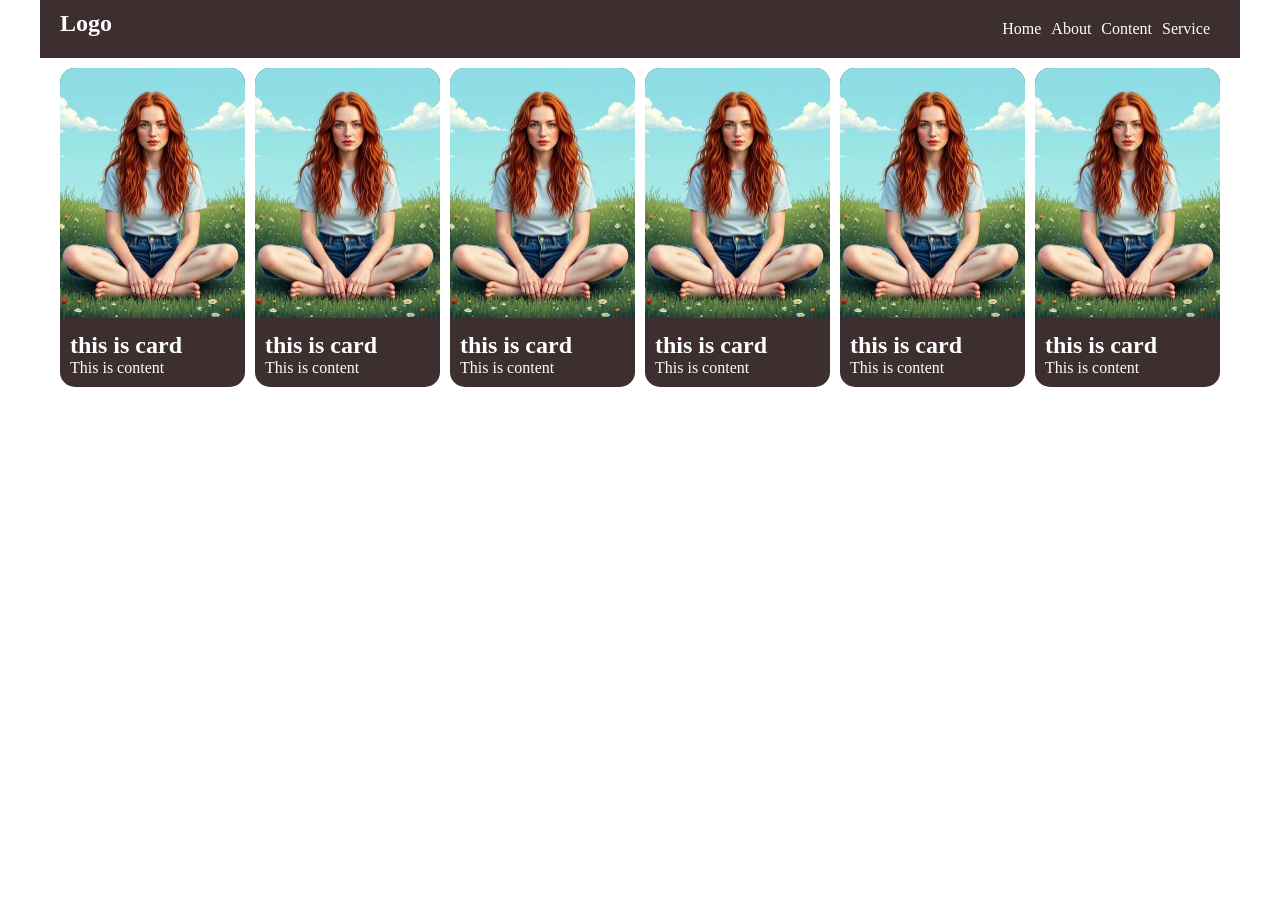
==== responsive/index.html @ 55611388 "responsive" ====
<!doctype html>
<html>
  <head>
    <meta charset="utf-8" />
    <meta http-equiv="X-UA-Compatible" content="IE=edge" />
    <title>Responsive</title>
    <meta name="viewport" content="width=device-width, initial-scale=1" />
    <link rel="stylesheet" type="text/css" media="screen" href="style.css" />
  </head>
  <body>
    <div class="wapper">
      <!-- navbar start -->
      <div class="header">
        <nav>
          <h1>Logo</h1>
          <ul>
            <li><a href="#">Home</a></li>
            <li><a href="#">About</a></li>
            <li><a href="#">Content</a></li>
            <li><a href="#">Service</a></li>
          </ul>
        </nav>
      </div>
      <!-- navbar end -->
      <div class="container">
        <div class="card">
          <img src="./image/reimagine.webp" />
          <div class="card-content">
            <h2>this is card</h2>
            <p>This is content</p>
          </div>
        </div>
        <div class="card">
          <img src="./image/reimagine.webp" />
          <div class="card-content">
            <h2>this is card</h2>
            <p>This is content</p>
          </div>
        </div>
        <div class="card">
          <img src="./image/reimagine.webp" />
          <div class="card-content">
            <h2>this is card</h2>
            <p>This is content</p>
          </div>
        </div>
        <div class="card">
          <img src="./image/reimagine.webp" />
          <div class="card-content">
            <h2>this is card</h2>
            <p>This is content</p>
          </div>
        </div>
        <div class="card">
          <img src="./image/reimagine.webp" />
          <div class="card-content">
            <h2>this is card</h2>
            <p>This is content</p>
          </div>
        </div>
        <div class="card hidden">
          <img src="./image/reimagine.webp" />
          <div class="card-content">
            <h2>this is card</h2>
            <p>This is content</p>
          </div>
        </div>
      </div>
    </div>
  </body>
</html>
---- responsive/style.css ----
* {
    padding: 0;
    margin: 0;
    text-decoration: none;
    list-style: none;
    box-sizing: border-box;
}

:root {
    --bg-color: #3d2f2f;
    --text-color: #fefefe;
    --btn-color: #060af8;
}

.wapper {
    max-width: 1200px;
    /* border: 1px solid red; */
    margin: 0 auto;
}

.header  {
    background-color: var(--bg-color);
}

nav {
    display: flex;
    justify-content: space-between;
    padding: 10px 20px;
}

nav h1 {
    color: var(--text-color);
}

ul {
    display: flex;
}

ul li {
    margin-right: 10px;
    padding: 10px 0;
}

ul li a {
    color: var(--text-color);
}

.container {
    padding: 10px 20px;
    display: flex;
    gap: 10px;
}

.card {
    width: 390px;
    background-color: var(--bg-color);
    border-radius: 15px;
    overflow: hidden;
}

.card img {
    width: 100%;
    height: 250px;
    object-fit: cover;
    object-position: center;
    transition: transform 0.5s ease-in-out;
    /* transition: 0.5s; */
}

.card img:hover {
    transform: translateY(-10px);
    opacity: 0.6;
}

.card-content {
    padding: 10px;
}

.card-content h2 {
    color: var(--text-color);
}

.card-content p {
    color: var(--text-color);
}

@media (max-width: 991px) {
    .container {
        max-width: 400px;
        flex-direction: column;
        margin: 0 auto;
    }

    .header {
        background-color: var(--btn-color);
    }
}

@media (max-width: 767px) {
    .container {
        flex-direction: column;
    }

    .header {
        background-color: var(--bg-color);
    }

    ul {
        display: none;
    }

    .hidden {
        display: none;
    }
}
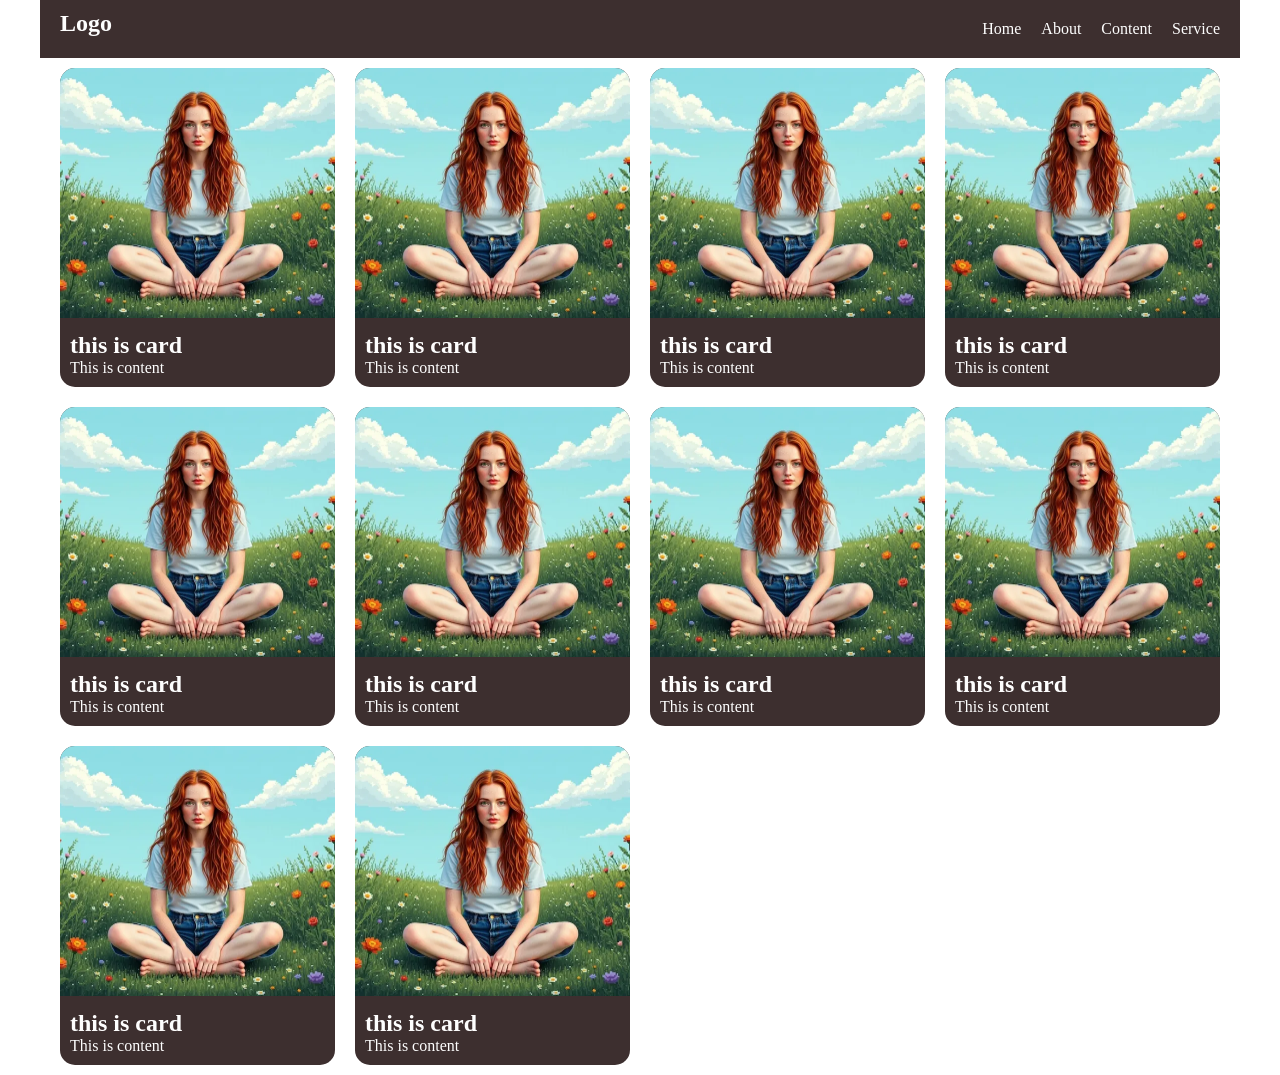
==== commit 0230e868: "responsive" ====
--- a/responsive/index.html
+++ b/responsive/index.html
@@ -58,6 +58,34 @@
             <p>This is content</p>
           </div>
         </div>
+        <div class="card">
+          <img src="./image/reimagine.webp" />
+          <div class="card-content">
+            <h2>this is card</h2>
+            <p>This is content</p>
+          </div>
+        </div>
+        <div class="card">
+          <img src="./image/reimagine.webp" />
+          <div class="card-content">
+            <h2>this is card</h2>
+            <p>This is content</p>
+          </div>
+        </div>
+        <div class="card">
+          <img src="./image/reimagine.webp" />
+          <div class="card-content">
+            <h2>this is card</h2>
+            <p>This is content</p>
+          </div>
+        </div>
+        <div class="card">
+          <img src="./image/reimagine.webp" />
+          <div class="card-content">
+            <h2>this is card</h2>
+            <p>This is content</p>
+          </div>
+        </div>
         <div class="card hidden">
           <img src="./image/reimagine.webp" />
           <div class="card-content">
--- a/responsive/style.css
+++ b/responsive/style.css
@@ -20,7 +20,10 @@
 
 .header  {
     background-color: var(--bg-color);
-}
+    position: sticky;
+    top: 0; 
+    z-index: 1000;
+}   
 
 nav {
     display: flex;
@@ -34,25 +37,32 @@
 
 ul {
     display: flex;
+    gap: 20px;
 }
 
 ul li {
-    margin-right: 10px;
     padding: 10px 0;
 }
 
 ul li a {
     color: var(--text-color);
+    transition: transform .5s ease-in-out;
+}
+
+ul li a:hover {
+    border-bottom: 2px solid red;
+    transform: translateX(-10px);
 }
 
 .container {
     padding: 10px 20px;
-    display: flex;
-    gap: 10px;
+    display: grid;
+    grid-template-columns: repeat(4, minmax(100px, 1fr));
+    /* grid-template-columns: 100px 100px 100px 100px 100px 100px 100px 100px 100px 100px; */
+    gap: 20px;
 }
 
 .card {
-    width: 390px;
     background-color: var(--bg-color);
     border-radius: 15px;
     overflow: hidden;
@@ -86,6 +96,7 @@
 
 @media (max-width: 991px) {
     .container {
+        display: flex;
         max-width: 400px;
         flex-direction: column;
         margin: 0 auto;
@@ -98,7 +109,10 @@
 
 @media (max-width: 767px) {
     .container {
+        display: flex;
+        max-width: 300px;
         flex-direction: column;
+        margin: 0 auto;
     }
 
     .header {
@@ -112,4 +126,8 @@
     .hidden {
         display: none;
     }
+
+    .card {
+        width: 250px;
+    }
 }
